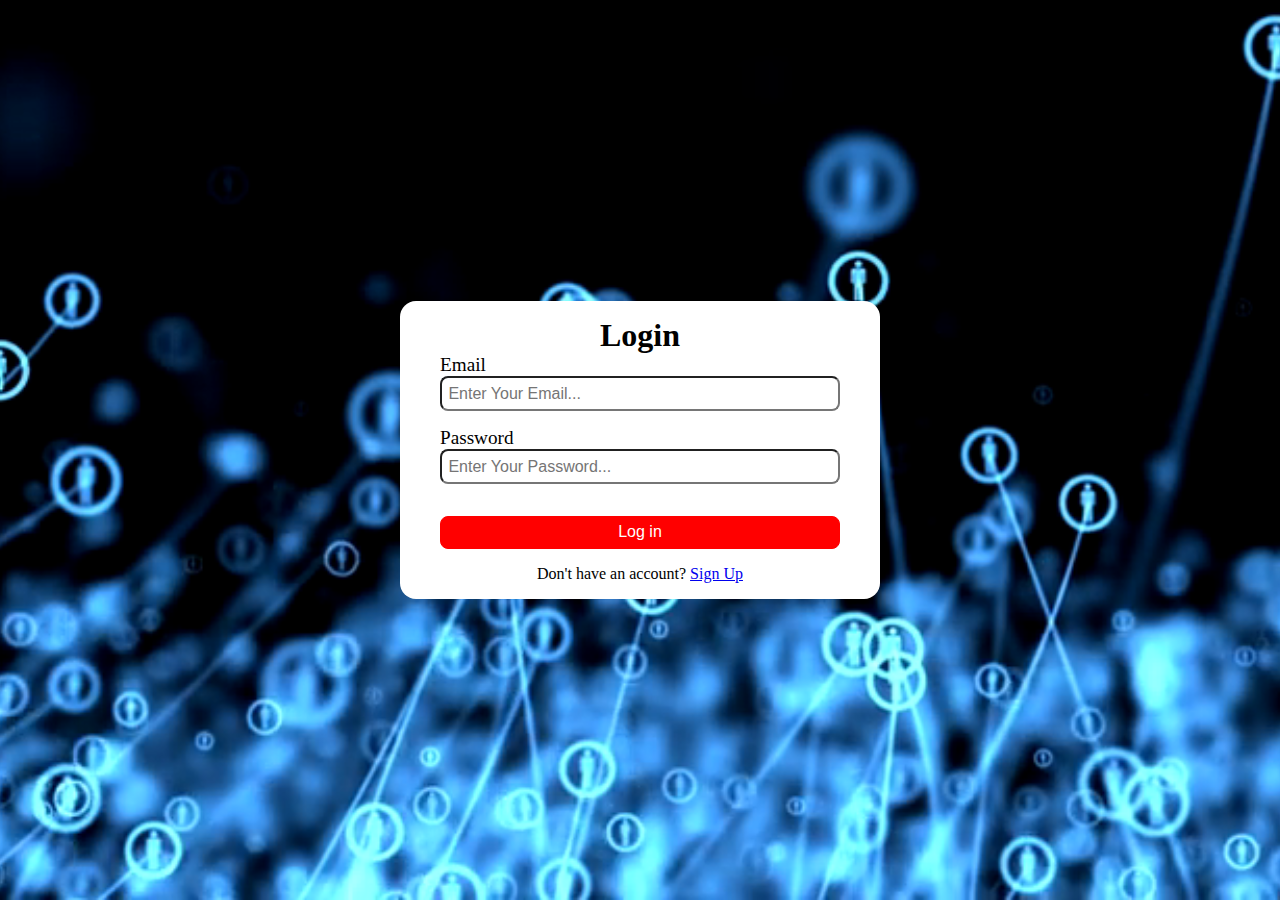
==== dashboard.html @ 47495b5e "new commit" ====
<!DOCTYPE html>
<html lang="en">
<head>
    <meta charset="UTF-8">
    <meta name="viewport" content="width=device-width, initial-scale=1.0">
    <title>Dashboard</title>
    <link rel="stylesheet" href="Styles.css">
</head>
<body>
    <video autoplay muted loop id="bg-video">
        <source src="background.mp4" type="video/mp4">
        Your browser does not support HTML5 video.
    </video>
    <div class="container">
        <h2>Welcome to the Dashboard</h2>
        <button onclick="logout()">Logout</button>
    </div>
    <script>
        function logout() {
            localStorage.removeItem('loggedInUser');
            window.location.href = "./Login.html";
        }

        // Check if user is logged in
        if (!localStorage.getItem('loggedInUser')) {
            window.location.href = "./Login.html";
        }
    </script>
</body>
</html>
---- Styles.css ----
*{
    margin: 0;
    padding: 0;
    box-sizing: border-box;
}

body{
    height: 100vh;
    width: 100vw;
    display: flex;
    justify-content: center;
    align-items: center;
}

#bg-video {
    position: fixed;
    top: 0;
    left: 0;
    width: 100%;
    height: 100%;
    object-fit: cover;
    z-index: -1; 
}

.loginSignUp{
    height: 15rem;
    width: 25rem;
    background-color: #fff;
    border-radius: 1rem;
    display: flex;
    flex-direction: column;
    justify-content: center;
    align-items: center;
}


.loginSignUp a{
    text-decoration: none;
    color: #fff;
    cursor: pointer;
    width: 10rem;  
    height: 2rem;  
    background-color: blue;
    color: white;
    font-size: 1.2rem;
    border: none;
    border-radius: 1rem;
    margin-top: 1rem;
   display: flex;
   align-items: center;
   justify-content: center;
}

.signUp{
    width: 30rem;
    height: auto;
    display: flex;
    justify-content: center;
    align-items: center;
    flex-direction: column;
    background-color: #fff;
    padding: 1rem;
    border-radius: 1rem;
}
form{
  display: flex;
  justify-content: center;
  /* align-items: center; */
  flex-direction: column;
  font-size: 1.2rem;
}

input{
     width: 25rem;
     font-size: 1rem;
     border-radius: .5rem;
     padding: 0.4rem 0rem 0.4rem 0.4rem; 
     margin-bottom:1rem;
}

button{
    width: 25rem;
    text-align: center;
    font-size: 1rem;
    border-radius: .5rem;
    padding:0.4rem 0rem;
    margin:1rem 0rem;
    background-color: red;
    color:#fff;
    border: .1rem solid red;
    cursor: pointer;
}


.container {
    width: 20rem;
    margin: 7rem auto;
    padding: 20px;
    background-color: white;
    border-radius: 5px;
    box-shadow: 0 0 10px rgba(0, 0, 0, 0.1);
    display: flex;
    flex-direction: column;
    justify-content: center;
    align-items: center;
}

.container button{
   width: 5rem;
}
.error{
    color: red;
}
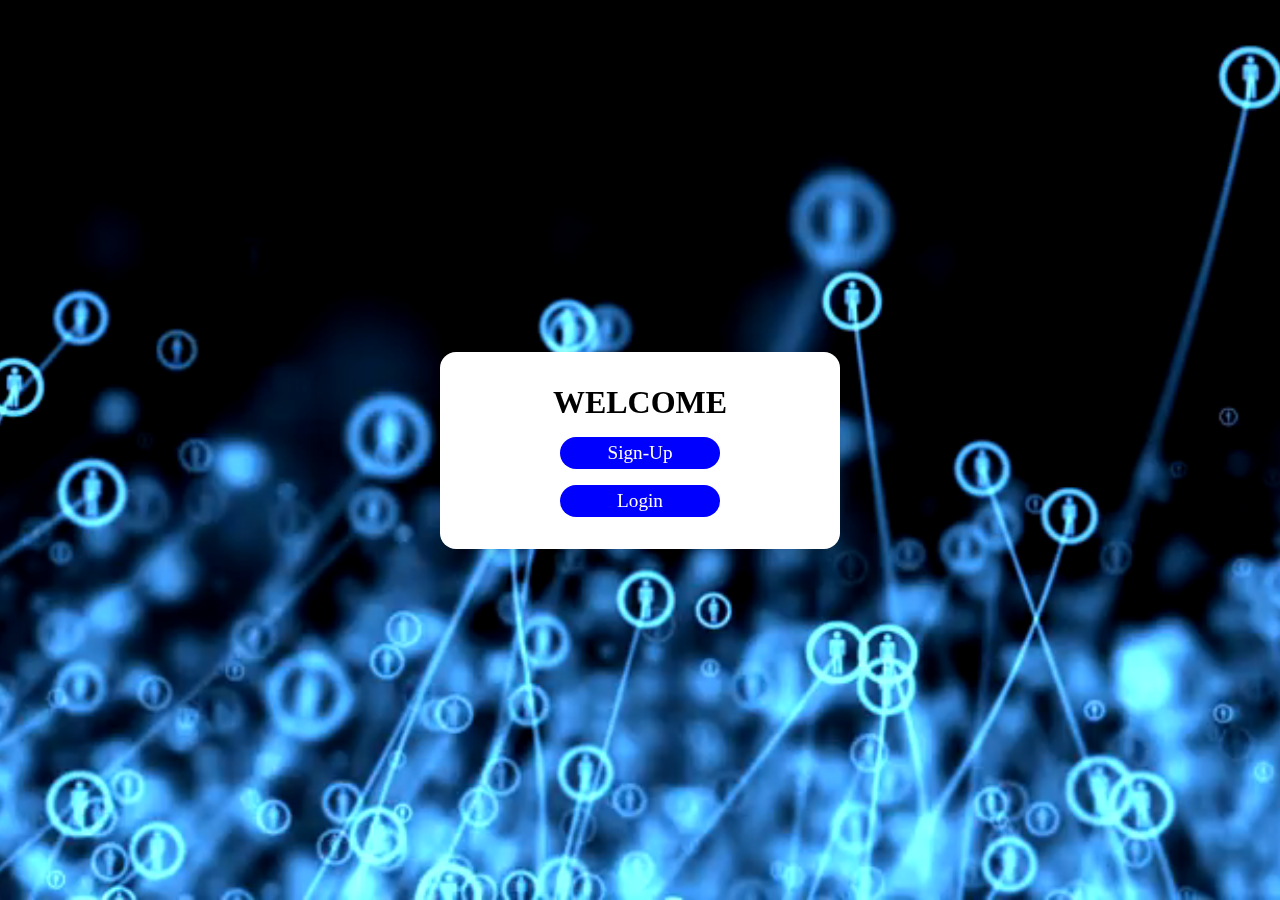
==== commit adf08ec1: "new commit" ====
--- a/dashboard.html
+++ b/dashboard.html
@@ -1,30 +1,36 @@
 <!DOCTYPE html>
 <html lang="en">
-<head>
-    <meta charset="UTF-8">
-    <meta name="viewport" content="width=device-width, initial-scale=1.0">
+  <head>
+    <meta charset="UTF-8" />
+    <meta name="viewport" content="width=device-width, initial-scale=1.0" />
     <title>Dashboard</title>
-    <link rel="stylesheet" href="Styles.css">
-</head>
-<body>
+    <link rel="stylesheet" href="Styles.css" />
+  </head>
+  <body>
     <video autoplay muted loop id="bg-video">
-        <source src="background.mp4" type="video/mp4">
-        Your browser does not support HTML5 video.
+      <source src="background.mp4" type="video/mp4" />
     </video>
     <div class="container">
-        <h2>Welcome to the Dashboard</h2>
-        <button onclick="logout()">Logout</button>
+      <h2 id="welcomeText"></h2>
+      <button onclick="logout()">Logout</button>
     </div>
     <script>
-        function logout() {
-            localStorage.removeItem('loggedInUser');
-            window.location.href = "./Login.html";
+      window.onload = function () {
+        const loggedInUser = JSON.parse(localStorage.getItem("loggedInUser"));
+
+        if (loggedInUser && loggedInUser.username) {
+          document.getElementById(
+            "welcomeText"
+          ).innerText = `Welcome, ${loggedInUser.username}! 🎉`;
+        } else {
+          window.location.href = "index.html";
         }
+      };
 
-        // Check if user is logged in
-        if (!localStorage.getItem('loggedInUser')) {
-            window.location.href = "./Login.html";
-        }
+      function logout() {
+        localStorage.removeItem("loggedInUser");
+        window.location.href = "./Login.html";
+      }
     </script>
-</body>
+  </body>
 </html>
--- a/Styles.css
+++ b/Styles.css
@@ -1,114 +1,152 @@
-*{
-    margin: 0;
-    padding: 0;
-    box-sizing: border-box;
+* {
+  margin: 0;
+  padding: 0;
+  box-sizing: border-box;
 }
 
-body{
-    height: 100vh;
-    width: 100vw;
-    display: flex;
-    justify-content: center;
-    align-items: center;
+body {
+  height: 100vh;
+  width: 100vw;
+  display: flex;
+  justify-content: center;
+  align-items: center;
+  background-color: #f5f5f5;
 }
 
 #bg-video {
-    position: fixed;
-    top: 0;
-    left: 0;
-    width: 100%;
-    height: 100%;
-    object-fit: cover;
-    z-index: -1; 
+  position: fixed;
+  top: 0;
+  left: 0;
+  width: 100%;
+  height: 100%;
+  object-fit: cover;
+  z-index: -1;
 }
 
-.loginSignUp{
-    height: 15rem;
-    width: 25rem;
-    background-color: #fff;
-    border-radius: 1rem;
-    display: flex;
-    flex-direction: column;
-    justify-content: center;
-    align-items: center;
+.loginSignUp {
+  max-width: 90%;
+  width: 25rem;
+  background-color: #fff;
+  border-radius: 1rem;
+  display: flex;
+  flex-direction: column;
+  justify-content: center;
+  align-items: center;
+  padding: 2rem;
+  box-shadow: 0px 4px 10px rgba(0, 0, 0, 0.1);
 }
 
-
-.loginSignUp a{
-    text-decoration: none;
-    color: #fff;
-    cursor: pointer;
-    width: 10rem;  
-    height: 2rem;  
-    background-color: blue;
-    color: white;
-    font-size: 1.2rem;
-    border: none;
-    border-radius: 1rem;
-    margin-top: 1rem;
-   display: flex;
-   align-items: center;
-   justify-content: center;
+.loginSignUp a {
+  text-decoration: none;
+  color: white;
+  cursor: pointer;
+  width: 10rem;
+  height: 2rem;
+  background-color: blue;
+  font-size: 1.2rem;
+  border: none;
+  border-radius: 1rem;
+  margin-top: 1rem;
+  display: flex;
+  align-items: center;
+  justify-content: center;
 }
 
-.signUp{
-    width: 30rem;
-    height: auto;
-    display: flex;
-    justify-content: center;
-    align-items: center;
-    flex-direction: column;
-    background-color: #fff;
-    padding: 1rem;
-    border-radius: 1rem;
-}
-form{
+.signUp {
+  max-width: 90%;
+  width: 30rem;
   display: flex;
   justify-content: center;
-  /* align-items: center; */
+  align-items: center;
+  flex-direction: column;
+  background-color: #fff;
+  padding: 1rem;
+  border-radius: 1rem;
+  box-shadow: 0px 4px 10px rgba(0, 0, 0, 0.1);
+  /* color: #fff; */
+  /* background: rgba(0, 0, 0, 0.3);  */
+}
+
+form {
+  display: flex;
+  justify-content: center;
   flex-direction: column;
   font-size: 1.2rem;
+  width: 100%;
 }
 
-input{
-     width: 25rem;
-     font-size: 1rem;
-     border-radius: .5rem;
-     padding: 0.4rem 0rem 0.4rem 0.4rem; 
-     margin-bottom:1rem;
+input {
+  width: 100%;
+  font-size: 1rem;
+  border-radius: 0.5rem;
+  padding: 0.4rem;
+  margin-bottom: 1rem;
+  border: 1px solid #ccc;
 }
 
-button{
-    width: 25rem;
-    text-align: center;
-    font-size: 1rem;
-    border-radius: .5rem;
-    padding:0.4rem 0rem;
-    margin:1rem 0rem;
-    background-color: red;
-    color:#fff;
-    border: .1rem solid red;
-    cursor: pointer;
+button {
+  width: 100%;
+  font-size: 1rem;
+  border-radius: 0.5rem;
+  padding: 0.6rem;
+  margin: 1rem 0rem;
+  background-color: red;
+  color: #fff;
+  border: 0.1rem solid red;
+  cursor: pointer;
 }
 
-
 .container {
-    width: 20rem;
-    margin: 7rem auto;
-    padding: 20px;
-    background-color: white;
-    border-radius: 5px;
-    box-shadow: 0 0 10px rgba(0, 0, 0, 0.1);
-    display: flex;
-    flex-direction: column;
-    justify-content: center;
-    align-items: center;
+  max-width: 90%;
+  width: 20rem;
+  margin: 7rem auto;
+  padding: 20px;
+  background-color: white;
+  border-radius: 5px;
+  box-shadow: 0 0 10px rgba(0, 0, 0, 0.1);
+  display: flex;
+  flex-direction: column;
+  justify-content: center;
+  align-items: center;
 }
 
-.container button{
-   width: 5rem;
-}
-.error{
-    color: red;
+.container button {
+  width: 100%;
 }
 
+@media (max-width: 480px) {
+  body {
+    flex-direction: column;
+    padding: 1rem;
+  }
+
+  .loginSignUp {
+    width: 90%;
+    padding: 1.5rem;
+  }
+
+  .signUp {
+    width: 90%;
+    padding: 1rem;
+  }
+
+  form {
+    font-size: 1rem;
+  }
+
+  input,
+  button {
+    font-size: 1rem;
+    padding: 0.5rem;
+  }
+}
+
+@media (max-width: 768px) {
+  .loginSignUp {
+    width: 80%;
+  }
+
+  .signUp {
+    width: 80%;
+  }
+}
